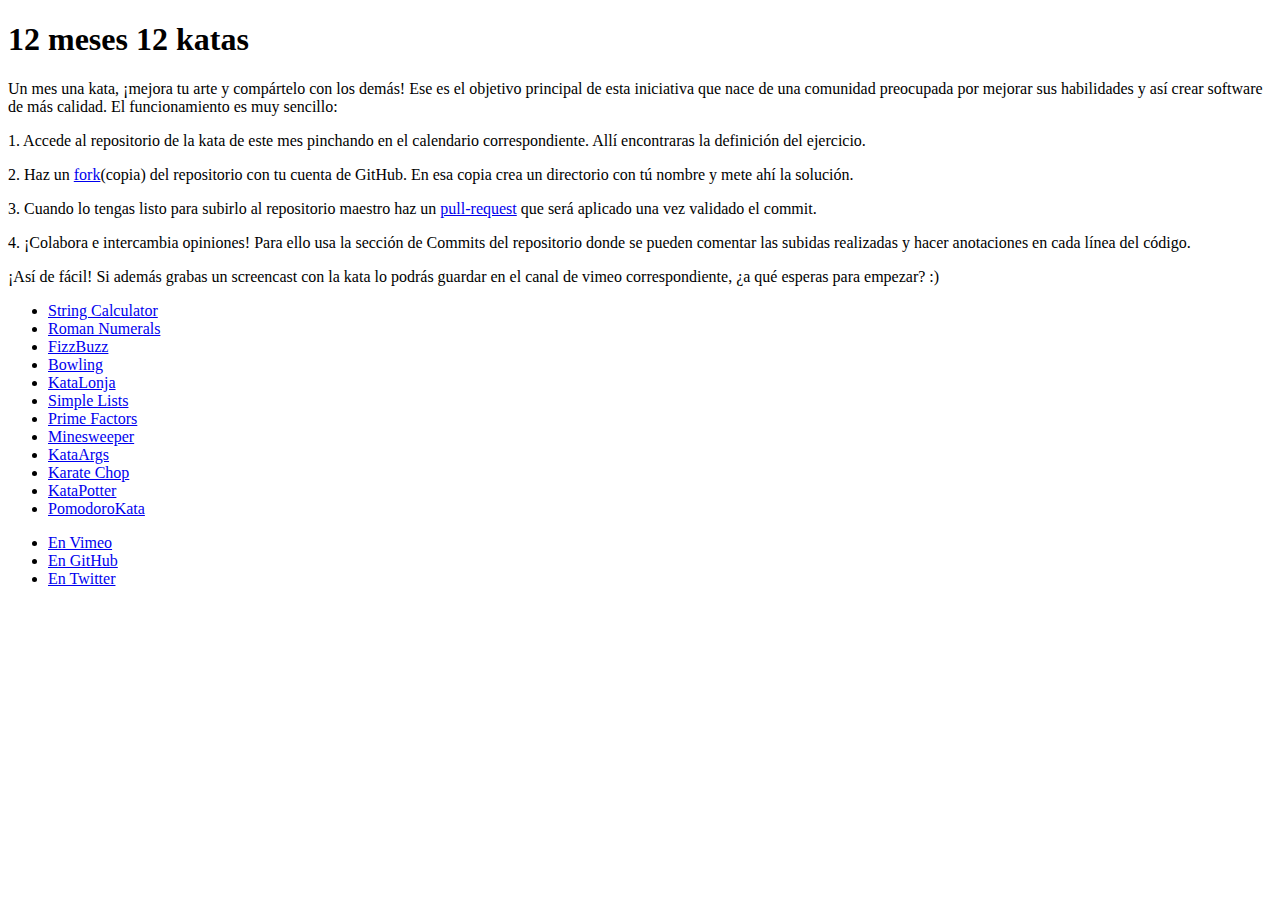
==== year/2011.html @ 16f25d02 "New index :)" ====
<!DOCTYPE HTML PUBLIC "-//W3C//DTD HTML 4.01//EN"
        "http://www.w3.org/TR/html4/strict.dtd">
<html>
  <head>
    <title>12 meses 12 katas</title>
    <link href="docemeses.css" rel="stylesheet" type="text/css">
    <script type="text/javascript">

  	var _gaq = _gaq || [];
  	_gaq.push(['_setAccount', 'UA-20747375-1']);
  	_gaq.push(['_trackPageview']);

  	(function() {
    		var ga = document.createElement('script'); ga.type = 'text/javascript'; ga.async = true;
    		ga.src = ('https:' == document.location.protocol ? 'https://ssl' : 'http://www') + '.google-analytics.com/ga.js';
    		var s = document.getElementsByTagName('script')[0]; s.parentNode.insertBefore(ga, s);
  	})();

  </script>
  </head>
  <body>
    
  <h1><span class='twelve'><span>12 </span></span>meses<span class='twelve'><span> 12 </span></span>katas</h1>
    
    <p> Un mes una kata, &iexcl;mejora tu arte y comp&aacute;rtelo con los dem&aacute;s! Ese es el objetivo principal de esta iniciativa que nace de una comunidad  preocupada por mejorar sus habilidades y as&iacute; crear software de m&aacute;s calidad. El funcionamiento es muy sencillo:
    </p>
    <p class="descripcion"> 1. Accede al repositorio de la kata de este mes pinchando en el calendario correspondiente. All&iacute; encontraras la definici&oacute;n del ejercicio. </p>
    <p class="descripcion"> 2. Haz un <a href='http://help.github.com/forking/'>fork</a>(copia) del repositorio con tu cuenta de GitHub. En esa copia crea un directorio con t&uacute; nombre y mete ah&iacute; la soluci&oacute;n. </p>
	<p class="descripcion"> 3. Cuando lo tengas listo para subirlo al repositorio maestro haz un <a href='http://help.github.com/pull-requests/'>pull-request</a> que ser&aacute; aplicado una vez validado el commit.</p>
	<p class="descripcion"> 4. &iexcl;Colabora e intercambia opiniones! Para ello usa la secci&oacute;n de Commits del repositorio donde se pueden comentar las subidas realizadas y hacer anotaciones en cada l&iacute;nea del c&oacute;digo. </p>
    <p> &iexcl;As&iacute; de f&aacute;cil! Si adem&aacute;s grabas un screencast con la kata lo podr&aacute;s guardar en el canal de vimeo correspondiente, &iquest;a qu&eacute; esperas para empezar? :) </p>
    <ul id='katas'> 
      <li id='enero' class='passed'><a href='https://github.com/12meses12katas/Enero-String-Calculator'><span>String Calculator</span></a></li> 
      <li id='febrero' class='passed'><a href='https://github.com/12meses12katas/Febrero-Roman-Numerals'><span>Roman Numerals</span></a></li>
      <li id='marzo' class='passed'><a href='https://github.com/12meses12katas/Marzo-FizzBuzz'><span>FizzBuzz</span></a></li>
      <li id='abril' class='passed'><a href='https://github.com/12meses12katas/Abril-Bowling'><span>Bowling</span></a></li>      
      <li id='mayo' class='passed'><a href='https://github.com/12meses12katas/Mayo-KataLonja'><span>KataLonja</span></a></li>      
      <li id='junio' class='passed'><a href='https://github.com/12meses12katas/Junio-Simple-Lists'><span>Simple Lists</span></a></li>      
      <li id='julio' class='passed'><a href='https://github.com/12meses12katas/Julio-Prime-Factors'><span>Prime Factors</span></a></li>      
      <li id='agosto' class='passed'><a href='https://github.com/12meses12katas/Agosto-Minesweeper'><span>Minesweeper</span></a></li>      
      <li id='septiembre' class='passed'><a href='https://github.com/12meses12katas/Septiembre-KataArgs'><span>KataArgs</span></a></li>      
      <li id='octubre' class='passed'><a href='https://github.com/12meses12katas/Octubre-Karate-Chop'><span>Karate Chop</span></a></li>
      <li id='noviembre' class='passed'><a href='https://github.com/12meses12katas/Noviembre-KataPotter'><span>KataPotter</span></a></li>
      <li id='diciembre' class='current'><a href='https://github.com/12meses12katas/Diciembre-PomodoroKata'><span>PomodoroKata</span></a></li> 
    </ul>
    
     <ul id='fuentes'>
      <li id='vimeo'>
          <a href='http://vimeo.com/docemesesdocekatas/groups' alt='12 meses 12 katas en Vimeo, katacast!!'>
             <span>En Vimeo</span>
          </a>
      </li>
      <li id='github' >
          <a href='https://github.com/12meses12katas' alt='12 meses 12 katas en GitHub '>
             <span>En GitHub</span>
          </a>
      </li>
      <li id='twitter' >
          <a href='http://twitter.com/12meses12katas' alt='12 meses 12 katas en twitter'>
             <span>En Twitter</span>
          </a>
      </li>
    </ul>
    
  </body>
</html>
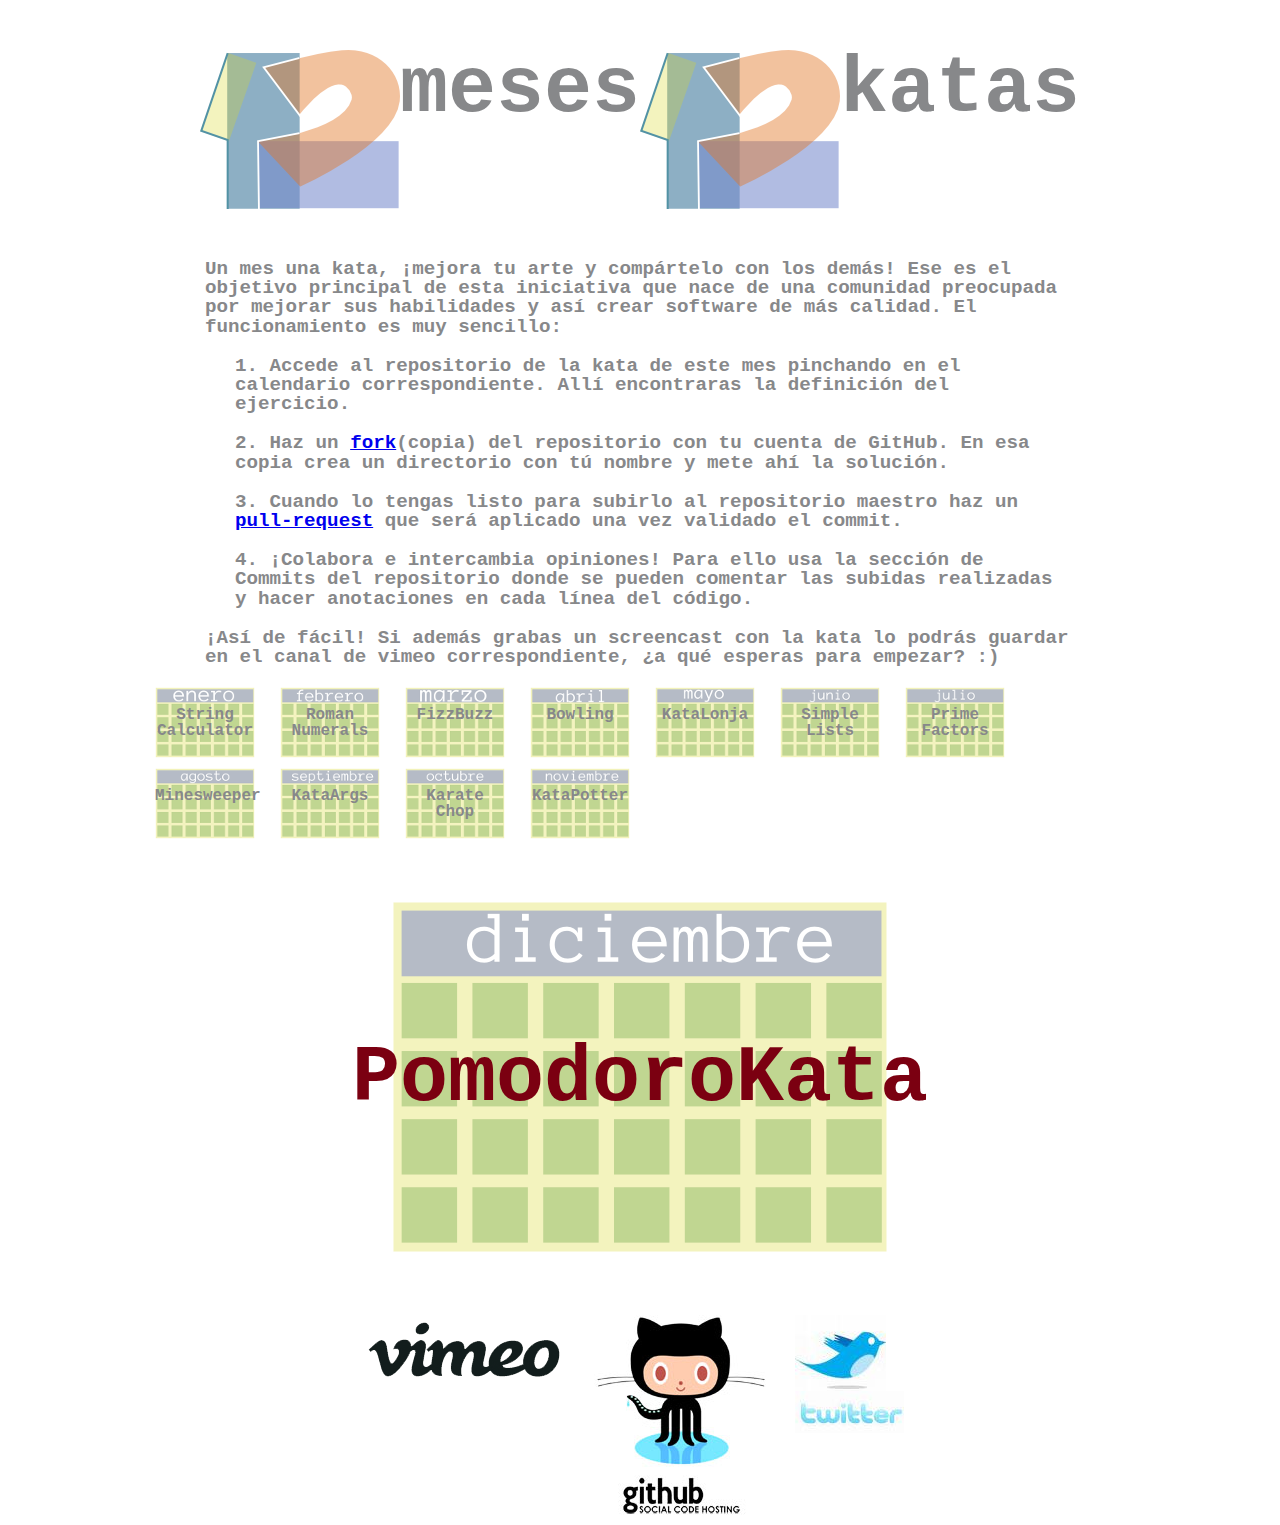
==== commit d778bd55: "Fixed paths" ====
--- a/year/2011.html
+++ b/year/2011.html
@@ -3,7 +3,7 @@
 <html>
   <head>
     <title>12 meses 12 katas</title>
-    <link href="docemeses.css" rel="stylesheet" type="text/css">
+    <link href="../css/docemeses.css" rel="stylesheet" type="text/css">
     <script type="text/javascript">
 
   	var _gaq = _gaq || [];
--- a/css/docemeses.css
+++ b/css/docemeses.css
@@ -0,0 +1,254 @@
+/* reset CSS */
+
+
+html, body, div, span, applet, object, iframe,
+h1, h2, h3, h4, h5, h6, p, blockquote, pre,
+a, abbr, acronym, address, big, cite, code,
+del, dfn, em, font, img, ins, kbd, q, s, samp,
+small, strike, strong, sub, sup, tt, var,
+b, u, i, center,
+dl, dt, dd, ol, ul, li,
+fieldset, form, label, legend,
+table, caption, tbody, tfoot, thead, tr, th, td {
+	margin: 0;
+	padding: 0;
+	border: 0;
+	outline: 0;
+	font-size: 100%;
+	vertical-align: baseline;
+	background: transparent;
+}
+body {
+	line-height: 1;
+}
+ol, ul {
+	list-style: none;
+}
+blockquote, q {
+	quotes: none;
+}
+blockquote:before, blockquote:after,
+q:before, q:after {
+	content: '';
+	content: none;
+}
+
+/* remember to define focus styles! */
+:focus {
+	outline: 0;
+}
+
+/* remember to highlight inserts somehow! */
+ins {
+	text-decoration: none;
+}
+del {
+	text-decoration: line-through;
+}
+
+/* tables still need 'cellspacing="0"' in the markup */
+table {
+	border-collapse: collapse;
+	border-spacing: 0;
+}
+
+/* Estilando la pagina en general*/
+
+
+body
+{
+    font-family: 'Courier','Courier New','Lucida Console','Monaco','Fixed', 'monospaced';
+    color: #87888a;
+    background-color: rgb(#FFFFFF);
+    width:970px;
+    margin:auto;
+}
+
+/*  Estilando el titulo */
+h1{
+	margin-top: 50px;
+        margin-bottom: 50px;
+	font-size: 5em;
+	text-align: center;
+	vertical-align: middle;
+}
+
+
+h1 span.twelve
+{
+    display:inline-block;
+    background: url("../img/12.png");
+    width : 200px;
+    height: 160px;
+}
+
+h1 span.twelve span
+{
+    visibility: hidden;
+}
+
+/* Estilando el parrafo */
+p
+{
+	margin-left:50px;
+	margin-right:50px;
+	margin-bottom:20px;
+	font-size: 1.2em;
+	font-weight: bold;
+}
+
+p.descripcion
+{
+	margin-left:80px;
+}
+
+/* Estilando la lista de katas */
+
+
+#enero        {background-image: url("../img/enero_little.png");}
+#enero.current{	background-image: url("../img/enero.png");}
+
+#febrero        {background-image: url("../img/febrero_little.png");}
+#febrero.current{	background-image: url("../img/febrero.png");}
+
+#marzo        {background-image: url("../img/marzo_little.png");}
+#marzo.current{	background-image: url("../img/marzo.png");}
+
+#abril        {background-image: url("../img/abril_little.png");}
+#abril.current{	background-image: url("../img/abril.png");}
+
+#mayo        {background-image: url("../img/mayo_little.png");}
+#mayo.current{	background-image: url("../img/mayo.png");}
+
+#junio        {background-image: url("../img/junio_little.png");}
+#junio.current{	background-image: url("../img/junio.png");}
+
+#julio        {background-image: url("../img/julio_little.png");}
+#julio.current{	background-image: url("../img/julio.png");}
+
+#agosto        {background-image: url("../img/agosto_little.png");}
+#agosto.current{	background-image: url("../img/agosto.png");}
+
+#septiembre        {background-image: url("../img/septiembre_little.png");}
+#septiembre.current{	background-image: url("../img/septiembre.png");}
+
+#octubre        {background-image: url("../img/octubre_little.png");}
+#octubre.current{	background-image: url("../img/octubre.png");}
+
+#noviembre      {background-image: url("../img/noviembre_little.png");}
+#noviembre.current{	background-image: url("../img/noviembre.png");}
+
+#diciembre        {background-image: url("../img/diciembre_little.png");}
+#diciembre.current{	background-image: url("../img/diciembre.png");}
+
+
+li
+{
+	display: block;
+	margin-right: 25px;
+	width:100px;
+	height:71px;
+	background-repeat:no-repeat;
+	background-position: center center;
+}
+
+li.current
+{
+	clear:both;
+	padding-top: 50px;
+	padding-bottom: 50px;
+	width:970px;
+	height:356px;
+}
+
+li.passed
+{
+	margin-bottom: 10px;	
+        float:left;
+}
+li.future
+{
+	margin-top: 10px;
+       float:right;
+}
+
+
+
+
+li a
+{
+	display: block;
+	text-align:center;
+	text-decoration:none;
+	font-weight: bold;
+}
+
+li.current a
+{
+        padding-top: 140px;	
+	color:#7b0011 ;
+	font-size:5em;
+}
+li.passed a
+{
+        padding-top: 20px;
+	font-size:1em;
+	color: #87888a;
+}
+li.future a
+{       
+        padding-top: 20px;
+	font-size:1em;
+	color: #87888a;
+}
+
+ul
+{
+	display:block;
+	clear:both;
+}
+
+
+#vimeo ,#vimeo a{
+width: 199px;
+height: 68px;
+background-image: url("../img/vimeo.gif");
+}
+
+#github ,#github a{
+width: 172px;
+height: 200px;
+background-image: url("../img/GitHub.jpg");
+}
+
+#twitter , #twitter a{
+width: 117px;
+height: 119px;
+background-image: url("../img/twitter.png");
+}
+
+
+#fuentes 
+{
+	width: 570px;	
+        margin: auto;
+}
+
+
+#fuentes li
+{
+	margin: 10px;
+	display:inline-block;
+}
+
+#fuentes li a span
+{
+	visibility: hidden;	
+}
+
+
+#fuentes li a 
+{
+	display:block;
+	
+}
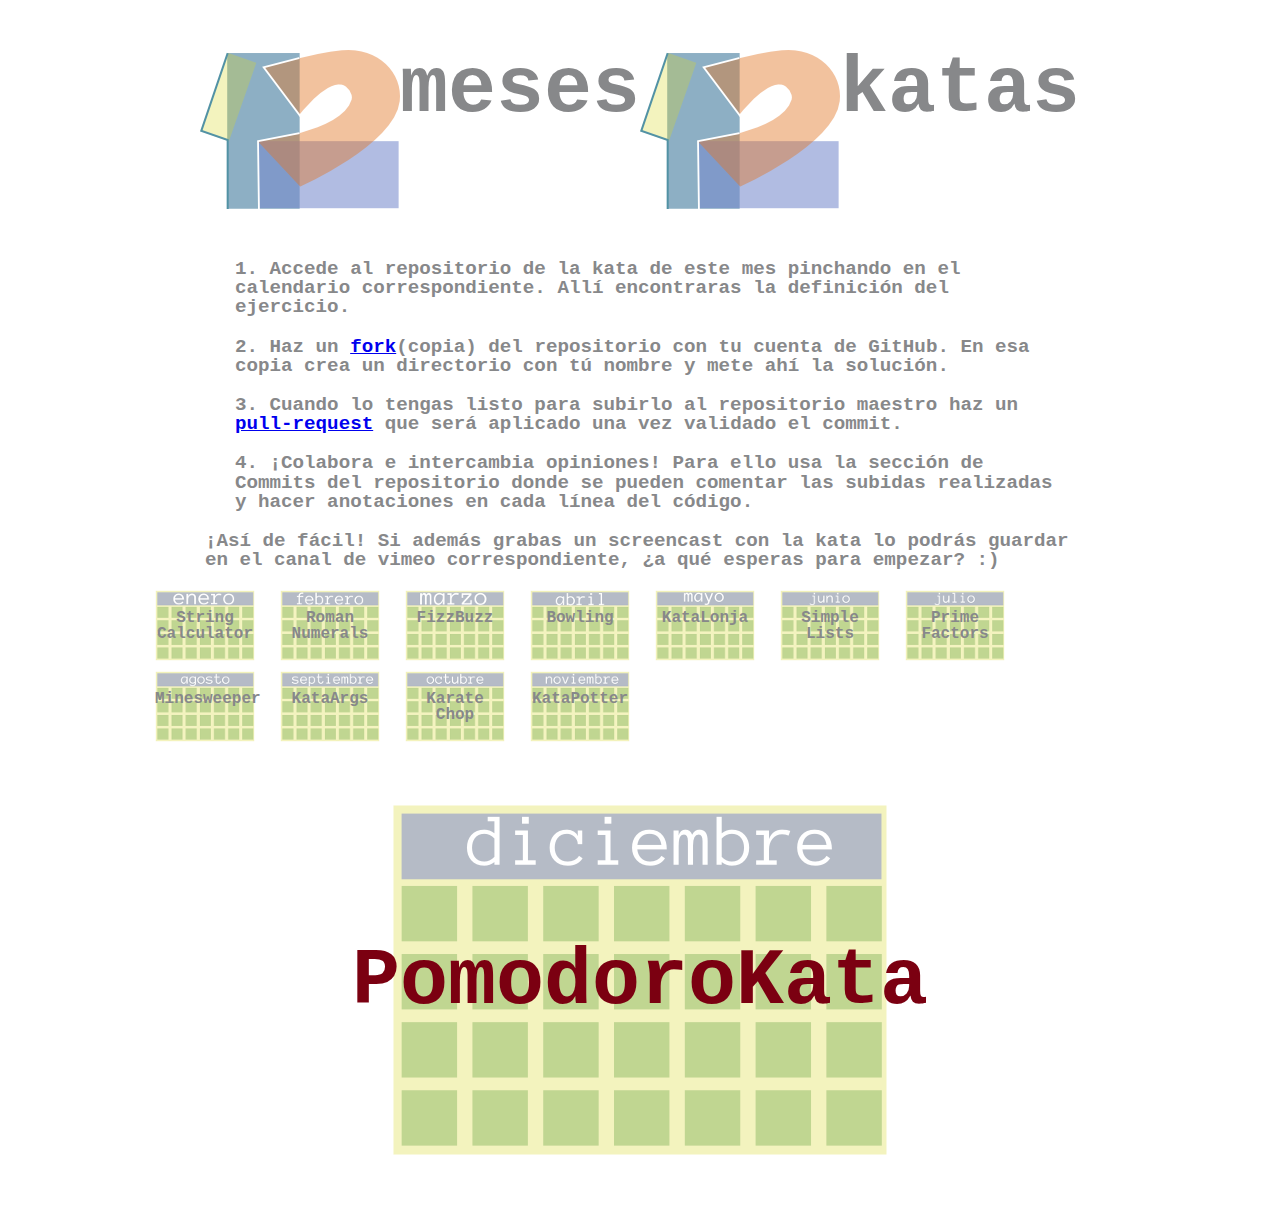
==== commit c494bae6: "Added Solveet logo" ====
--- a/year/2011.html
+++ b/year/2011.html
@@ -21,9 +21,6 @@
   <body>
     
   <h1><span class='twelve'><span>12 </span></span>meses<span class='twelve'><span> 12 </span></span>katas</h1>
-    
-    <p> Un mes una kata, &iexcl;mejora tu arte y comp&aacute;rtelo con los dem&aacute;s! Ese es el objetivo principal de esta iniciativa que nace de una comunidad  preocupada por mejorar sus habilidades y as&iacute; crear software de m&aacute;s calidad. El funcionamiento es muy sencillo:
-    </p>
     <p class="descripcion"> 1. Accede al repositorio de la kata de este mes pinchando en el calendario correspondiente. All&iacute; encontraras la definici&oacute;n del ejercicio. </p>
     <p class="descripcion"> 2. Haz un <a href='http://help.github.com/forking/'>fork</a>(copia) del repositorio con tu cuenta de GitHub. En esa copia crea un directorio con t&uacute; nombre y mete ah&iacute; la soluci&oacute;n. </p>
 	<p class="descripcion"> 3. Cuando lo tengas listo para subirlo al repositorio maestro haz un <a href='http://help.github.com/pull-requests/'>pull-request</a> que ser&aacute; aplicado una vez validado el commit.</p>
@@ -43,24 +40,5 @@
       <li id='noviembre' class='passed'><a href='https://github.com/12meses12katas/Noviembre-KataPotter'><span>KataPotter</span></a></li>
       <li id='diciembre' class='current'><a href='https://github.com/12meses12katas/Diciembre-PomodoroKata'><span>PomodoroKata</span></a></li> 
     </ul>
-    
-     <ul id='fuentes'>
-      <li id='vimeo'>
-          <a href='http://vimeo.com/docemesesdocekatas/groups' alt='12 meses 12 katas en Vimeo, katacast!!'>
-             <span>En Vimeo</span>
-          </a>
-      </li>
-      <li id='github' >
-          <a href='https://github.com/12meses12katas' alt='12 meses 12 katas en GitHub '>
-             <span>En GitHub</span>
-          </a>
-      </li>
-      <li id='twitter' >
-          <a href='http://twitter.com/12meses12katas' alt='12 meses 12 katas en twitter'>
-             <span>En Twitter</span>
-          </a>
-      </li>
-    </ul>
-    
   </body>
 </html>
--- a/css/docemeses.css
+++ b/css/docemeses.css
@@ -227,10 +227,15 @@
 background-image: url("../img/twitter.png");
 }
 
+#solveet , #solveet a{
+width: 286px;
+height: 80px;
+background-image: url("../img/solveet.png");
+}
 
 #fuentes 
 {
-	width: 570px;	
+	width: 900px;	
         margin: auto;
 }
 
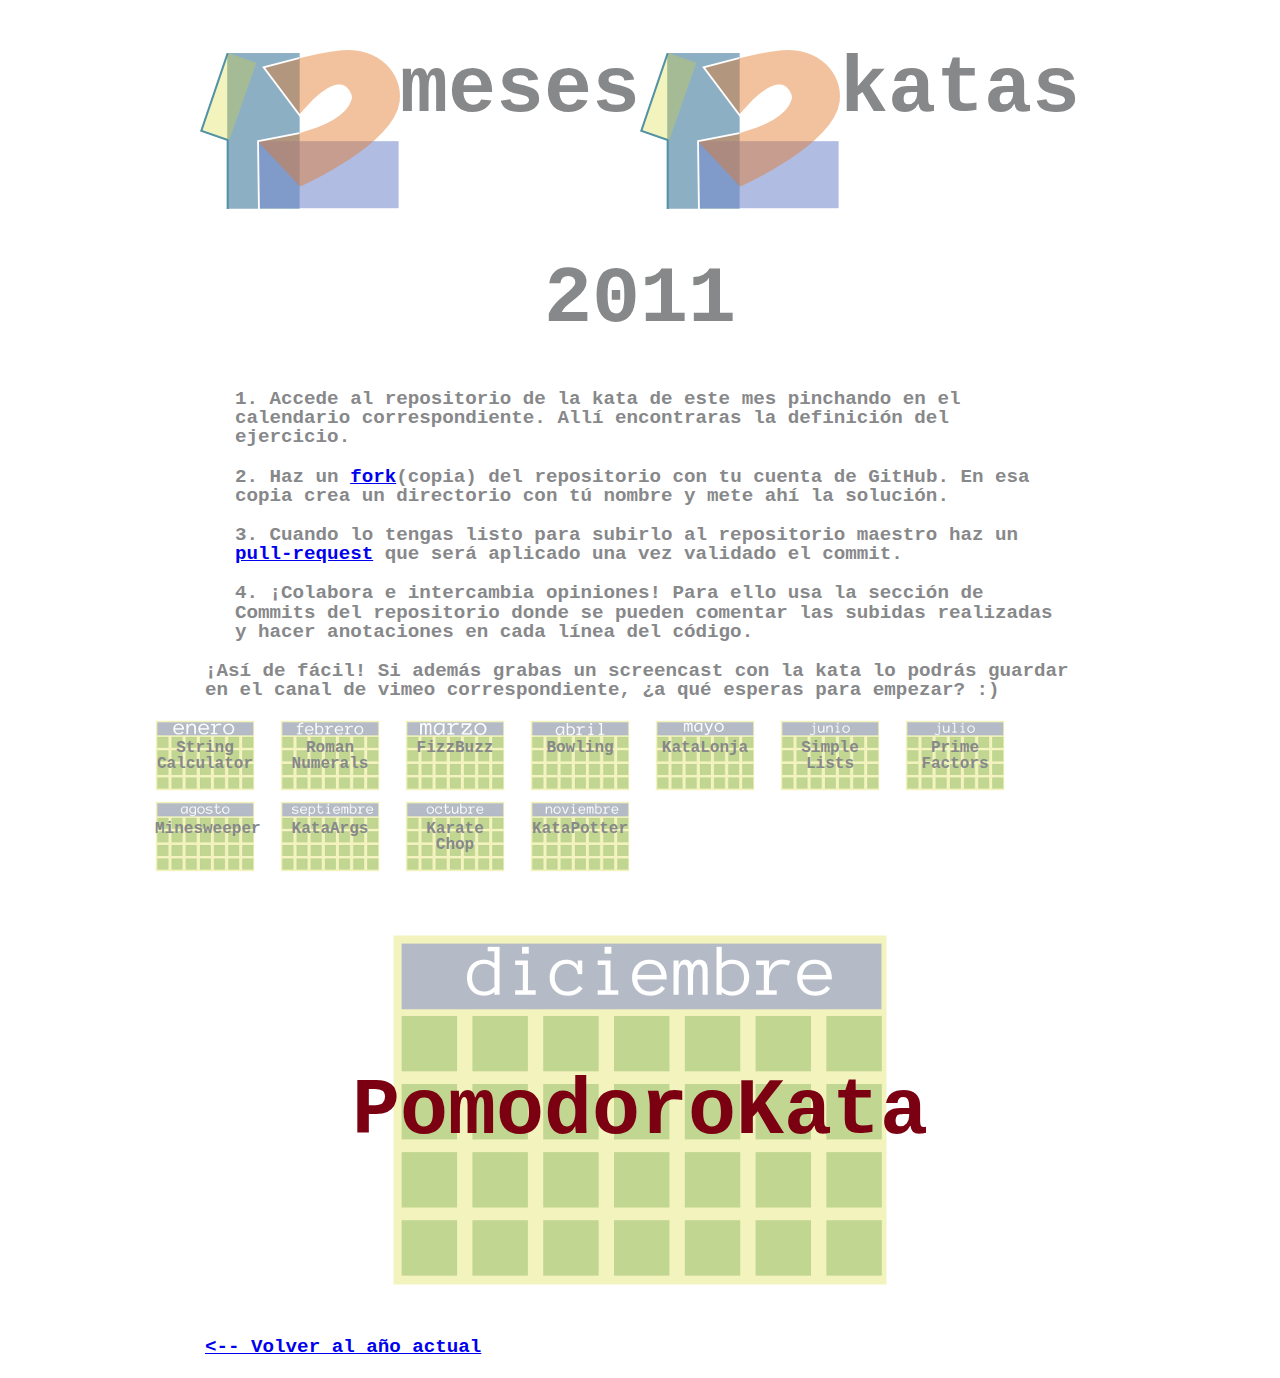
==== commit 448e9c4b: "added 2012 and started 2013, yeah :)" ====
--- a/year/2011.html
+++ b/year/2011.html
@@ -21,6 +21,7 @@
   <body>
     
   <h1><span class='twelve'><span>12 </span></span>meses<span class='twelve'><span> 12 </span></span>katas</h1>
+    <h1> 2011 </h1>
     <p class="descripcion"> 1. Accede al repositorio de la kata de este mes pinchando en el calendario correspondiente. All&iacute; encontraras la definici&oacute;n del ejercicio. </p>
     <p class="descripcion"> 2. Haz un <a href='http://help.github.com/forking/'>fork</a>(copia) del repositorio con tu cuenta de GitHub. En esa copia crea un directorio con t&uacute; nombre y mete ah&iacute; la soluci&oacute;n. </p>
 	<p class="descripcion"> 3. Cuando lo tengas listo para subirlo al repositorio maestro haz un <a href='http://help.github.com/pull-requests/'>pull-request</a> que ser&aacute; aplicado una vez validado el commit.</p>
@@ -40,5 +41,6 @@
       <li id='noviembre' class='passed'><a href='https://github.com/12meses12katas/Noviembre-KataPotter'><span>KataPotter</span></a></li>
       <li id='diciembre' class='current'><a href='https://github.com/12meses12katas/Diciembre-PomodoroKata'><span>PomodoroKata</span></a></li> 
     </ul>
+    <a href="../index.html"><p> <-- Volver al a&ntilde;o actual </p></a>
   </body>
 </html>
